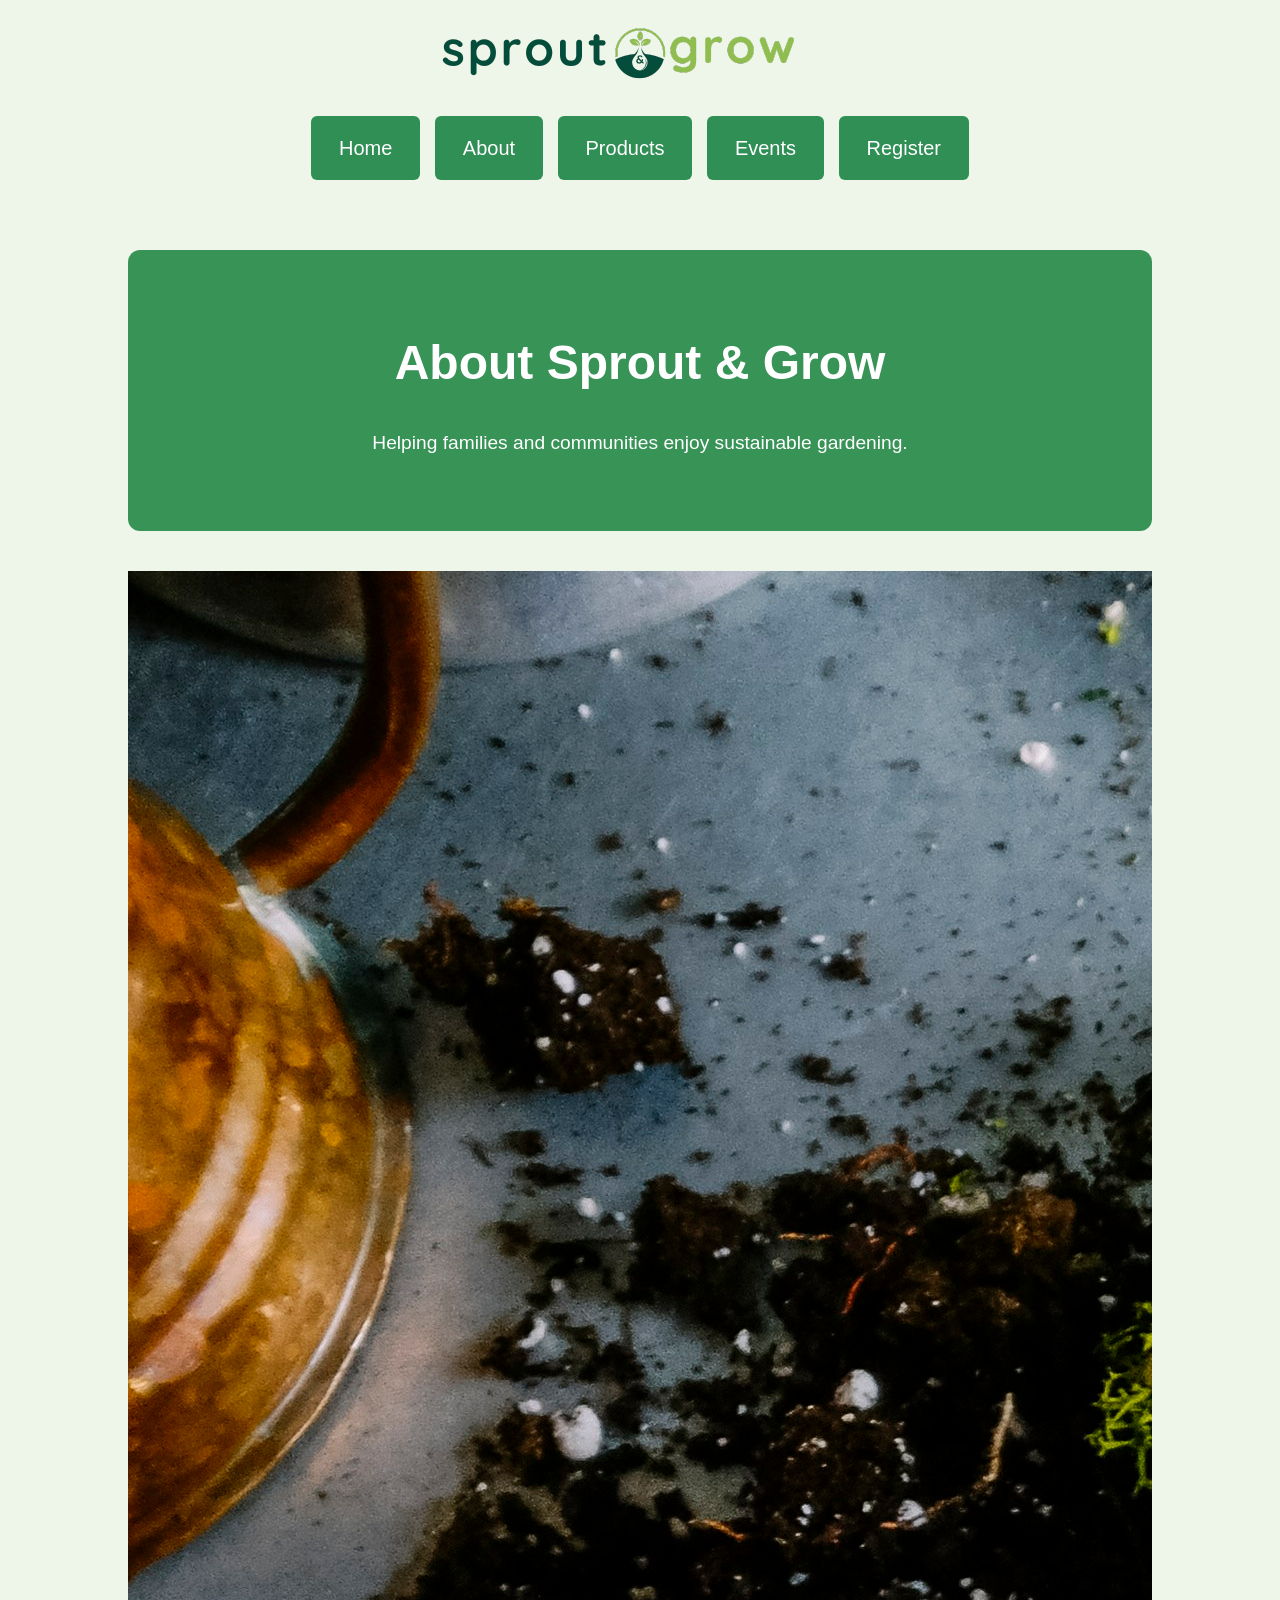
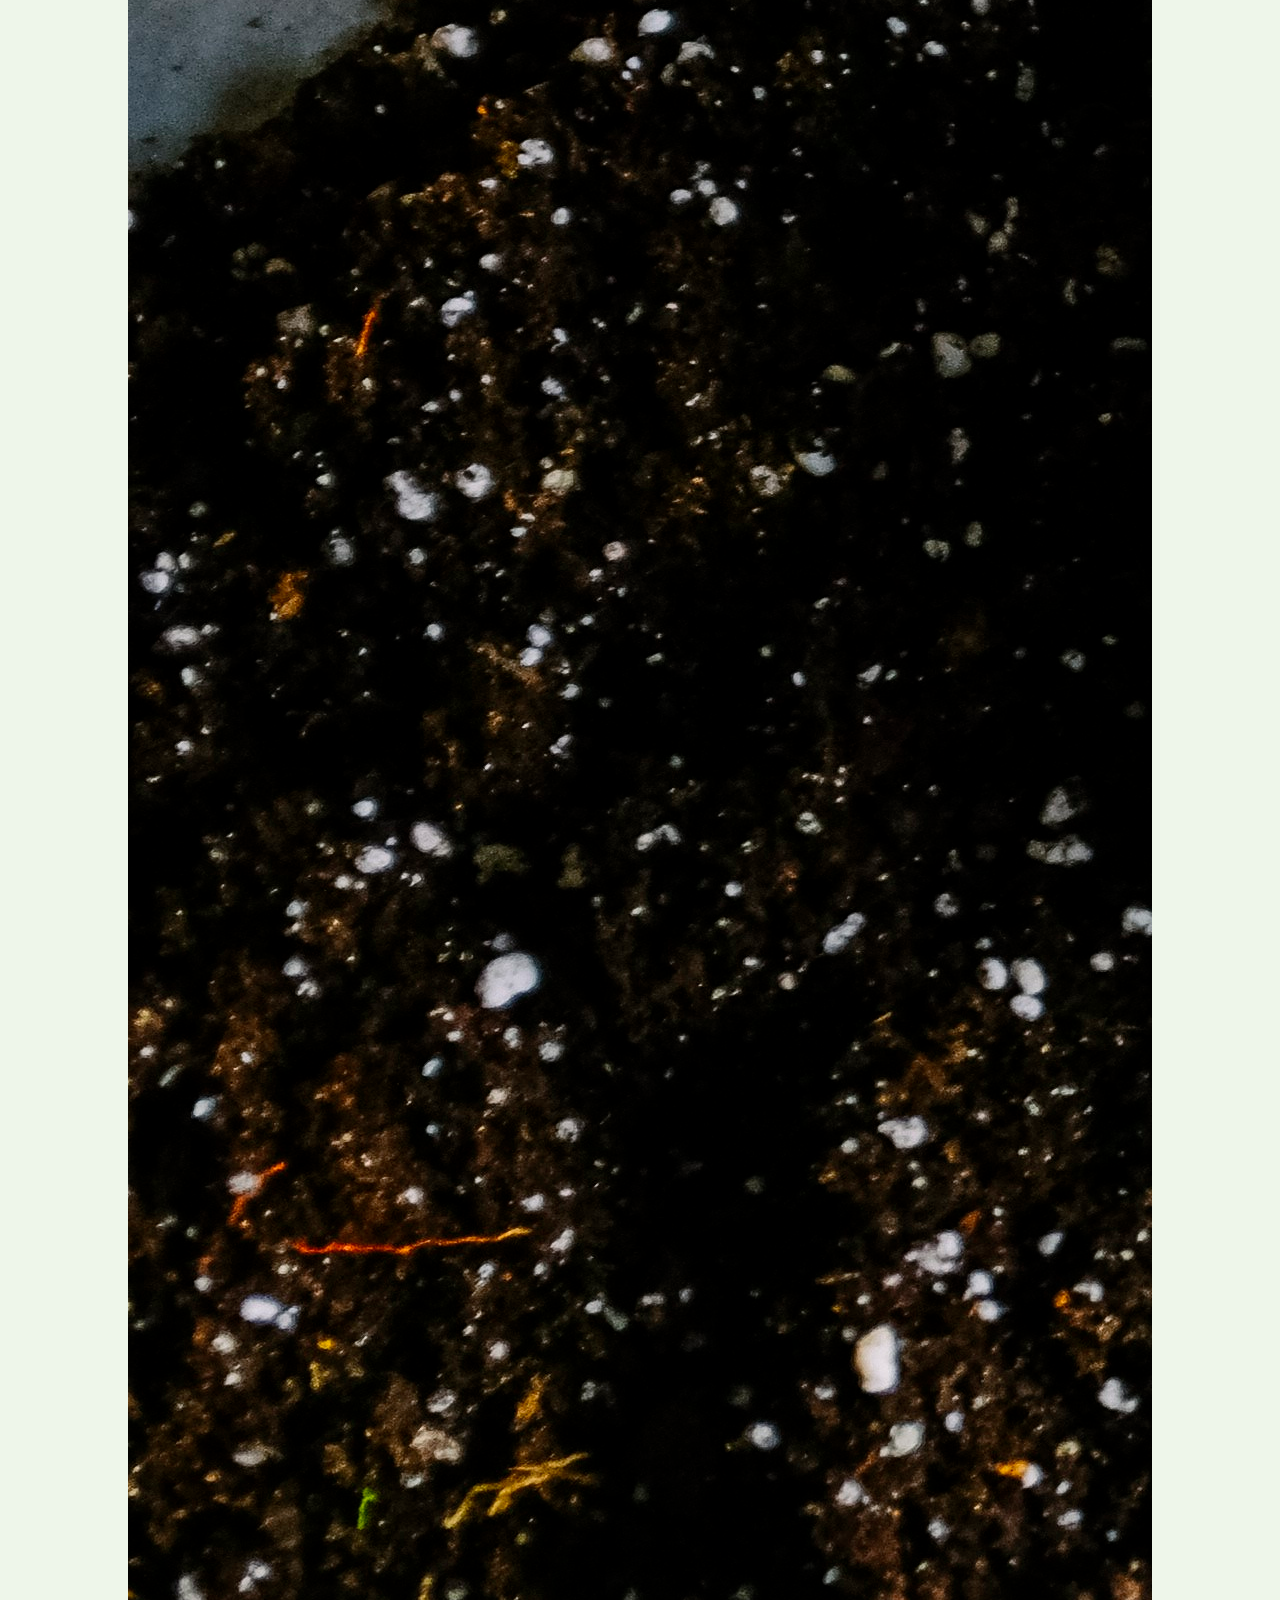
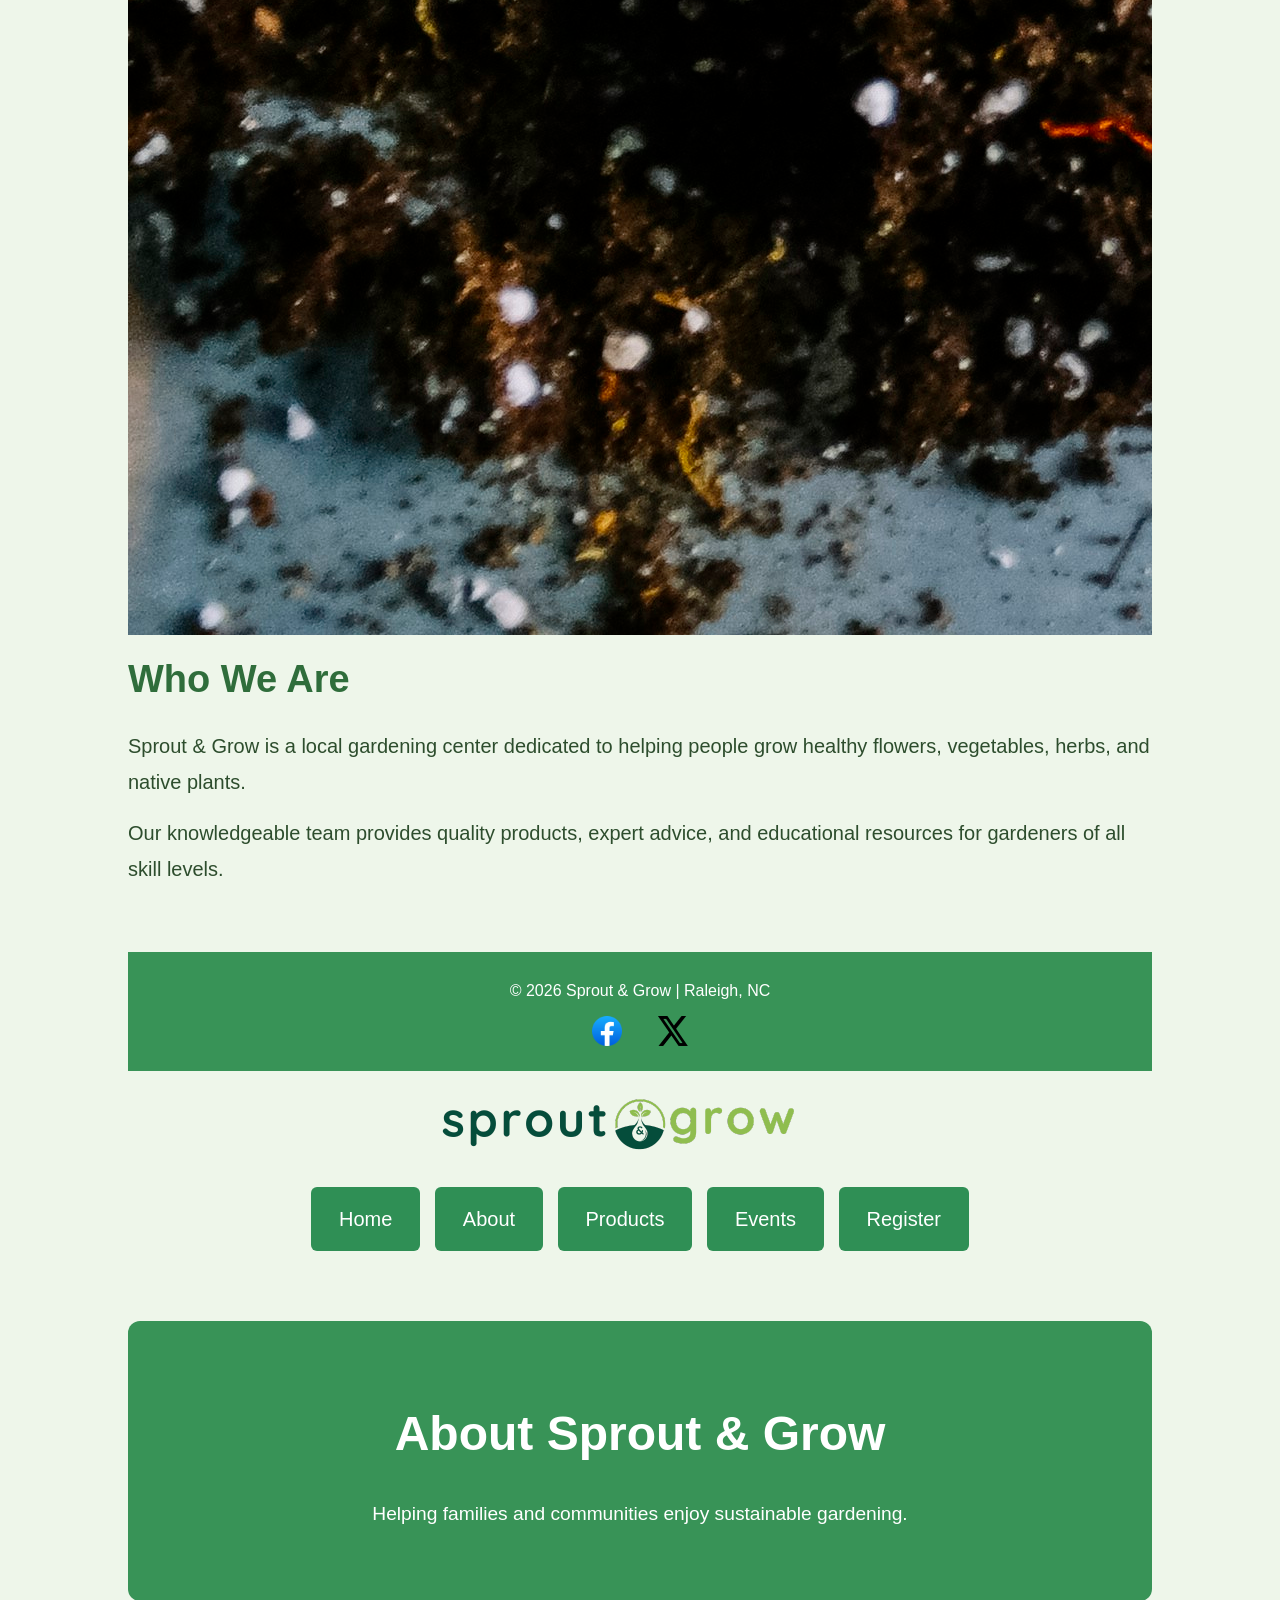
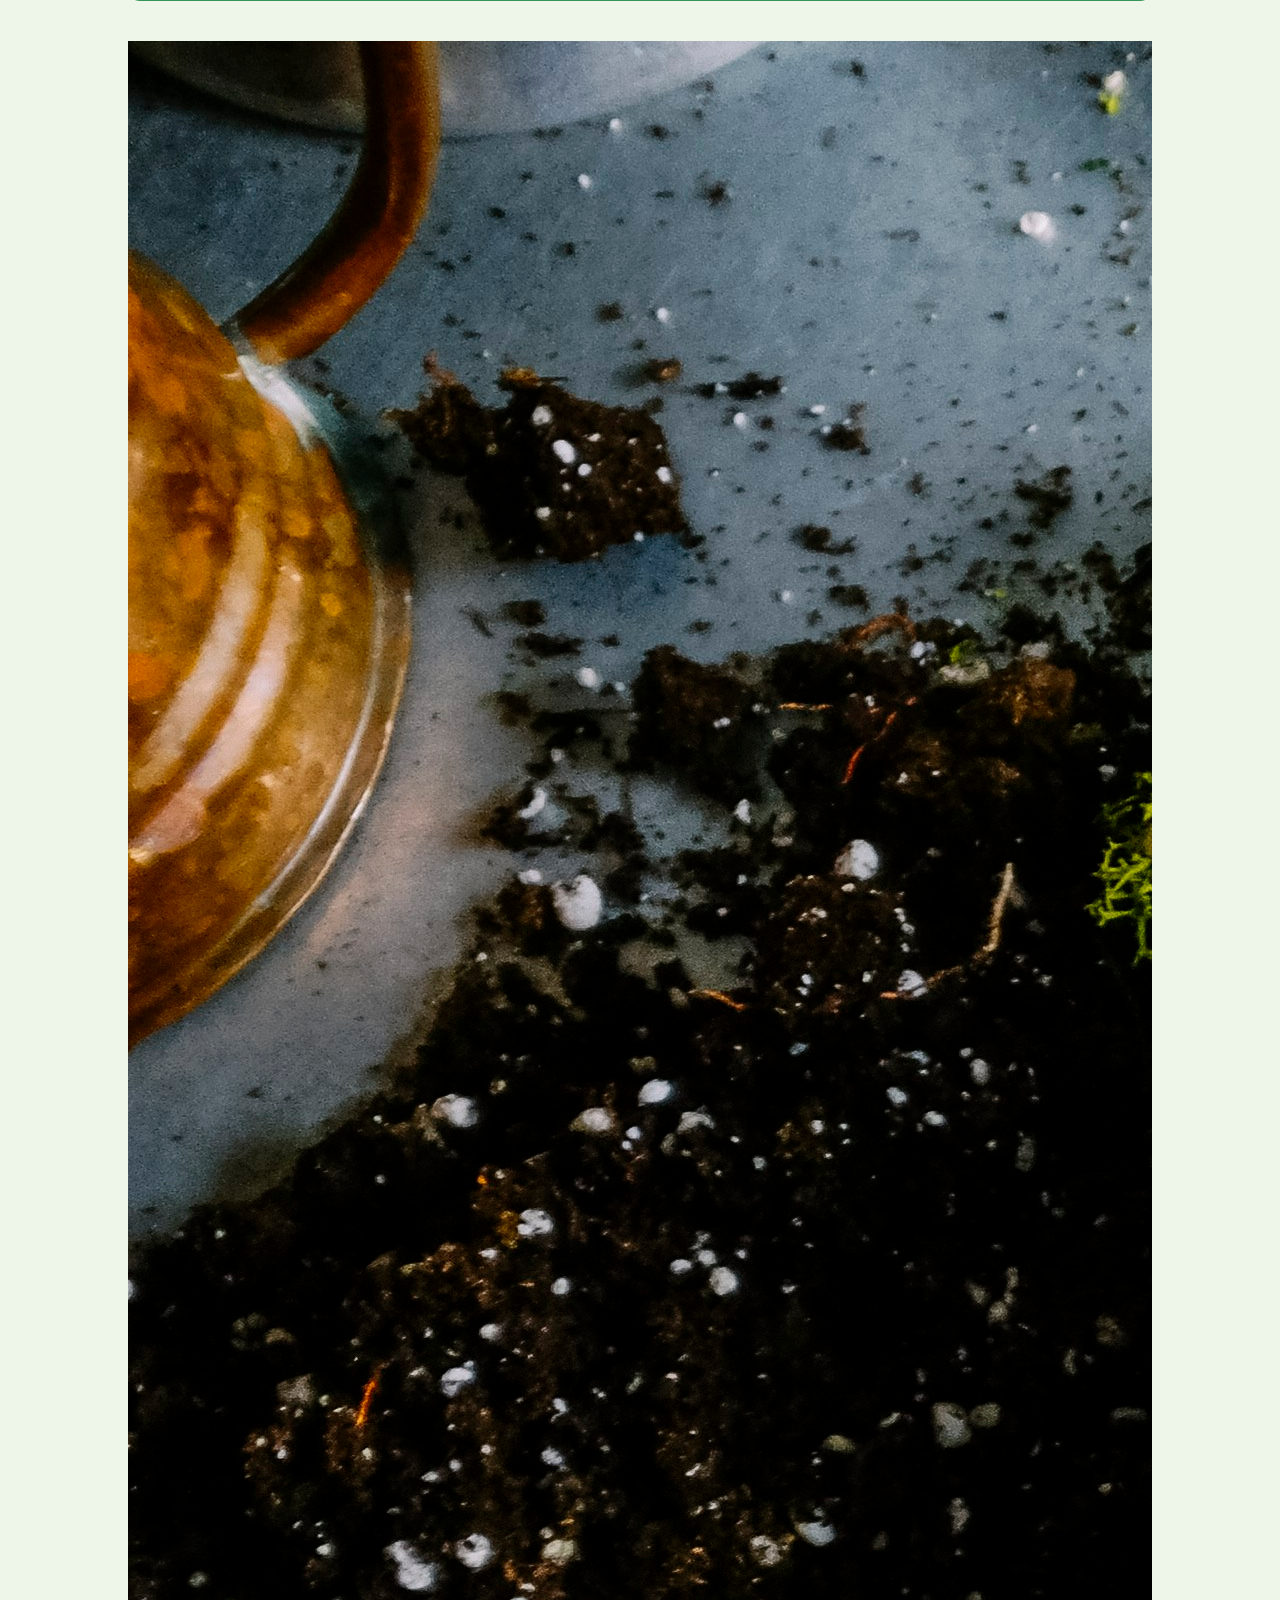
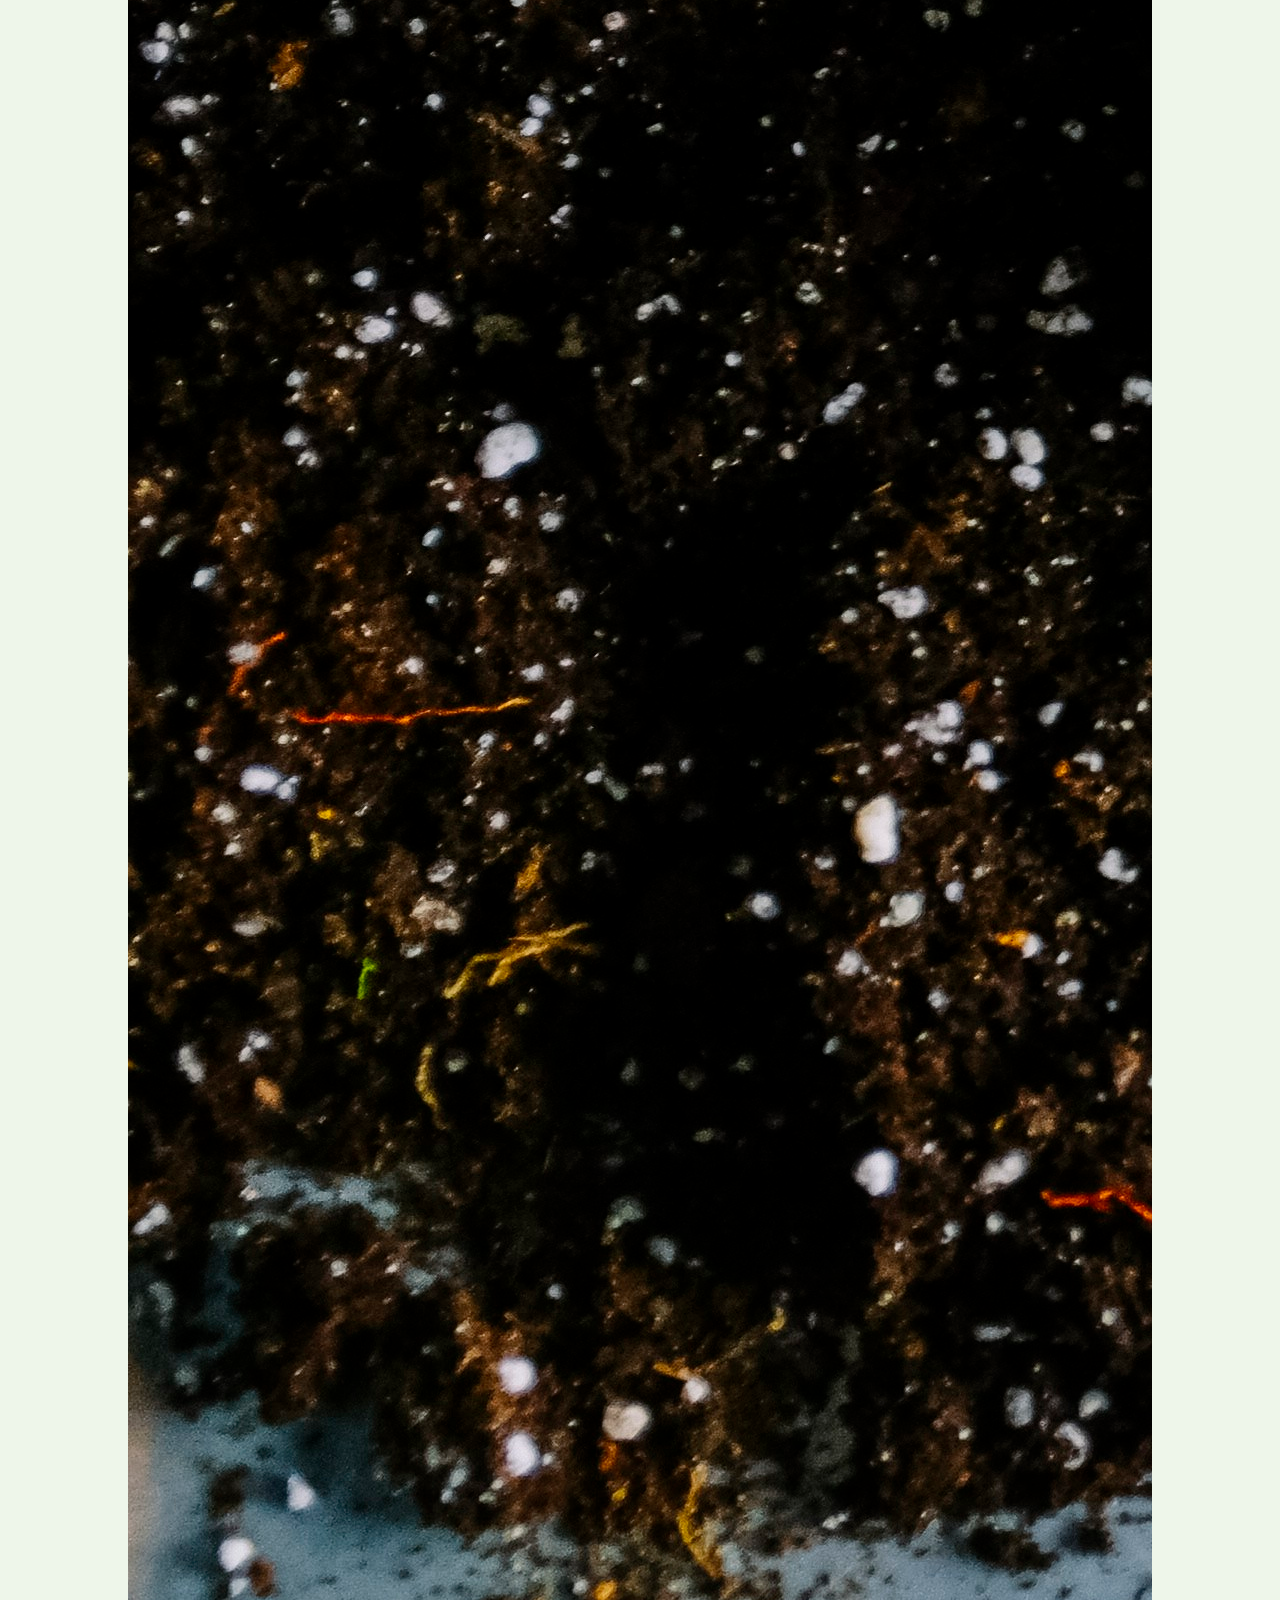
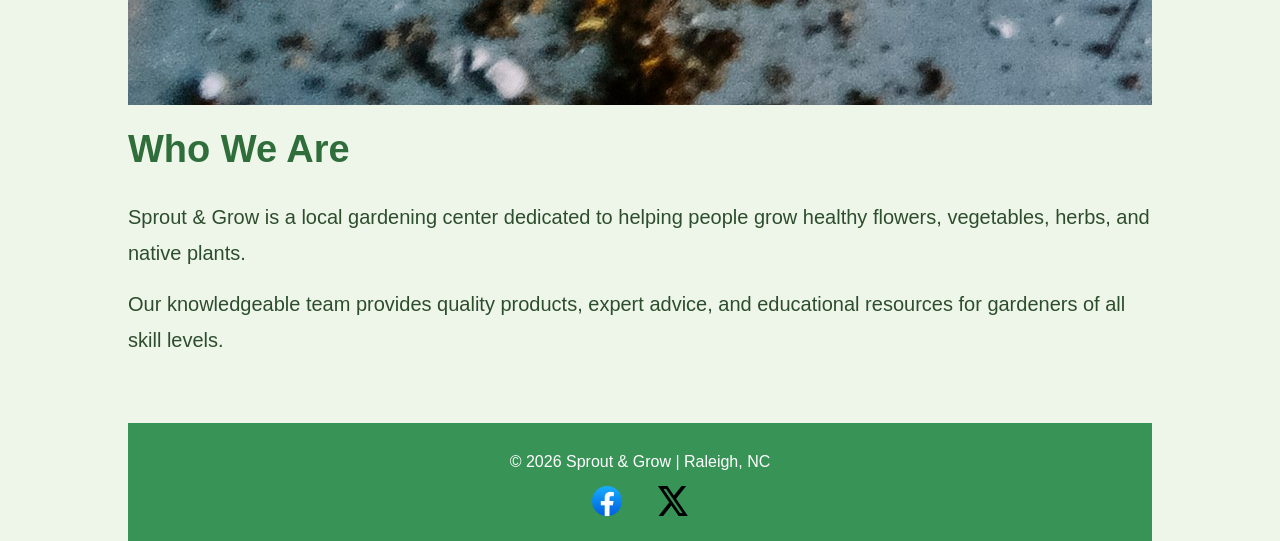
==== about.html @ 7a822cab "Restore SproutGrow pages" ====
<!DOCTYPE html>
<html lang="en">
<head>
    <!-- About Page -->
    <meta charset="UTF-8">
    <meta name="viewport" content="width=device-width, initial-scale=1.0">
    <title>Sprout & Grow | About</title>
    <link rel="stylesheet" href="style.css">
</head>
<body>

<header>
    <img src="images/logo.png" alt="Sprout & Grow Logo">

    <nav>
        <a href="index.html">Home</a>
        <a href="about.html">About</a>
        <a href="products.html">Products</a>
        <a href="events.html">Events</a>
        <a href="register.html">Register</a>
    </nav>
</header>

<main>

<section class="hero">
    <h1>About Sprout & Grow</h1>
    <p>Helping families and communities enjoy sustainable gardening.</p>
</section>

<section class="content">
    <img src="images/garden.jpg" alt="Garden with healthy plants" class="float-image">

    <h2>Who We Are</h2>

    <p>
        Sprout & Grow is a local gardening center dedicated to helping people
        grow healthy flowers, vegetables, herbs, and native plants.
    </p>

    <p>
        Our knowledgeable team provides quality products, expert advice,
        and educational resources for gardeners of all skill levels.
    </p>

</section>

</main>

<footer>
    <p>&copy; 2026 Sprout & Grow | Raleigh, NC</p>

    <a href="https://facebook.com" target="_blank">
        <img src="images/facebook.png" alt="Facebook">
    </a>

    <a href="https://x.com" target="_blank">
        <img src="images/x.png" alt="X">
    </a>

</footer>

</body>
</html>
<!DOCTYPE html>
<html lang="en">
<head>
    <!-- About Page -->
    <meta charset="UTF-8">
    <meta name="viewport" content="width=device-width, initial-scale=1.0">
    <title>Sprout & Grow | About</title>
    <link rel="stylesheet" href="style.css">
</head>
<body>

<header>
    <img src="images/logo.png" alt="Sprout & Grow Logo">

    <nav>
        <a href="index.html">Home</a>
        <a href="about.html">About</a>
        <a href="products.html">Products</a>
        <a href="events.html">Events</a>
        <a href="register.html">Register</a>
    </nav>
</header>

<main>

<section class="hero">
    <h1>About Sprout & Grow</h1>
    <p>Helping families and communities enjoy sustainable gardening.</p>
</section>

<section class="content">
    <img src="images/garden.jpg" alt="Garden with healthy plants" class="float-image">

    <h2>Who We Are</h2>

    <p>
        Sprout & Grow is a local gardening center dedicated to helping people
        grow healthy flowers, vegetables, herbs, and native plants.
    </p>

    <p>
        Our knowledgeable team provides quality products, expert advice,
        and educational resources for gardeners of all skill levels.
    </p>

</section>

</main>

<footer>
    <p>&copy; 2026 Sprout & Grow | Raleigh, NC</p>

    <a href="https://facebook.com" target="_blank">
        <img src="images/facebook.png" alt="Facebook">
    </a>

    <a href="https://x.com" target="_blank">
        <img src="images/x.png" alt="X">
    </a>

</footer>

</body>
</html>
---- style.css ----
/* Sprout & Grow - Module 13 */

* {
    margin: 0;
    padding: 0;
    box-sizing: border-box;
}

body {
    font-family: Arial, sans-serif;
    background: #eef6ea;
    color: #2d4d2d;
    margin: 0 10%;
    line-height: 1.8;
}

/* Header */

header {
    text-align: center;
    padding: 25px;
}

.logo {
    width: 320px;
    max-width: 100%;
}

/* Navigation */

nav {
    margin-top: 20px;
}

nav a {
    display: inline-block;
    text-decoration: none;
    color: white;
    background: #2f8f55;
    padding: 14px 28px;
    margin: 5px;
    border-radius: 6px;
    font-size: 20px;
}

nav a:hover {
    background: #246f42;
}

/* Hero */

.hero {
    background: #389357;
    color: white;
    text-align: center;
    padding: 70px 40px;
    margin: 40px 0;
    border-radius: 12px;
}

.hero h1 {
    font-size: 3rem;
    margin-bottom: 20px;
}

.hero p {
    font-size: 1.2rem;
}

/* Content */

.content {
    margin: 40px 0;
    overflow: auto;
}

.plant-image {
    float: left;
    max-width: 350px;
    width: 35%;
    height: auto;
    margin-right: 25px;
    margin-bottom: 15px;
    border-radius: 10px;
}

.content h2 {
    font-size: 38px;
    color: #2f6d3b;
    margin-bottom: 15px;
}

.content p {
    font-size: 20px;
    margin-bottom: 15px;
}

/* Links */

.content a {
    color: #0a5da8;
}

/* Footer */

footer {
    background: #389357;
    color: white;
    text-align: center;
    padding: 25px;
    margin-top: 50px;
}

footer a {
    color: white;
    text-decoration: none;
    margin: 0 8px;
}

footer a:hover {
    text-decoration: underline;
}

footer img {
    width: 30px;
    height: 30px;
    margin: 10px 8px 0;
    vertical-align: middle;
}

/* ---------- Form Styles ---------- */

form {
    max-width: 700px;
    margin: 30px auto;
}

label {
    display: block;
    margin-top: 15px;
    font-weight: bold;
}

input[type="text"],
input[type="email"],
textarea,
select {
    width: 100%;
    padding: 10px;
    margin-top: 5px;
    margin-bottom: 15px;
    border: 1px solid #999;
    border-radius: 5px;
    box-sizing: border-box;
}

input[type="checkbox"],
input[type="radio"] {
    margin-right: 8px;
}

input[type="submit"] {
    background: #2e8b57;
    color: white;
    border: none;
    padding: 12px 25px;
    border-radius: 5px;
    cursor: pointer;
    font-size: 16px;
}

input[type="submit"]:hover {
    background: #246b45;
}
---- style.css ----
/* Sprout & Grow - Module 13 */

* {
    margin: 0;
    padding: 0;
    box-sizing: border-box;
}

body {
    font-family: Arial, sans-serif;
    background: #eef6ea;
    color: #2d4d2d;
    margin: 0 10%;
    line-height: 1.8;
}

/* Header */

header {
    text-align: center;
    padding: 25px;
}

.logo {
    width: 320px;
    max-width: 100%;
}

/* Navigation */

nav {
    margin-top: 20px;
}

nav a {
    display: inline-block;
    text-decoration: none;
    color: white;
    background: #2f8f55;
    padding: 14px 28px;
    margin: 5px;
    border-radius: 6px;
    font-size: 20px;
}

nav a:hover {
    background: #246f42;
}

/* Hero */

.hero {
    background: #389357;
    color: white;
    text-align: center;
    padding: 70px 40px;
    margin: 40px 0;
    border-radius: 12px;
}

.hero h1 {
    font-size: 3rem;
    margin-bottom: 20px;
}

.hero p {
    font-size: 1.2rem;
}

/* Content */

.content {
    margin: 40px 0;
    overflow: auto;
}

.plant-image {
    float: left;
    max-width: 350px;
    width: 35%;
    height: auto;
    margin-right: 25px;
    margin-bottom: 15px;
    border-radius: 10px;
}

.content h2 {
    font-size: 38px;
    color: #2f6d3b;
    margin-bottom: 15px;
}

.content p {
    font-size: 20px;
    margin-bottom: 15px;
}

/* Links */

.content a {
    color: #0a5da8;
}

/* Footer */

footer {
    background: #389357;
    color: white;
    text-align: center;
    padding: 25px;
    margin-top: 50px;
}

footer a {
    color: white;
    text-decoration: none;
    margin: 0 8px;
}

footer a:hover {
    text-decoration: underline;
}

footer img {
    width: 30px;
    height: 30px;
    margin: 10px 8px 0;
    vertical-align: middle;
}

/* ---------- Form Styles ---------- */

form {
    max-width: 700px;
    margin: 30px auto;
}

label {
    display: block;
    margin-top: 15px;
    font-weight: bold;
}

input[type="text"],
input[type="email"],
textarea,
select {
    width: 100%;
    padding: 10px;
    margin-top: 5px;
    margin-bottom: 15px;
    border: 1px solid #999;
    border-radius: 5px;
    box-sizing: border-box;
}

input[type="checkbox"],
input[type="radio"] {
    margin-right: 8px;
}

input[type="submit"] {
    background: #2e8b57;
    color: white;
    border: none;
    padding: 12px 25px;
    border-radius: 5px;
    cursor: pointer;
    font-size: 16px;
}

input[type="submit"]:hover {
    background: #246b45;
}
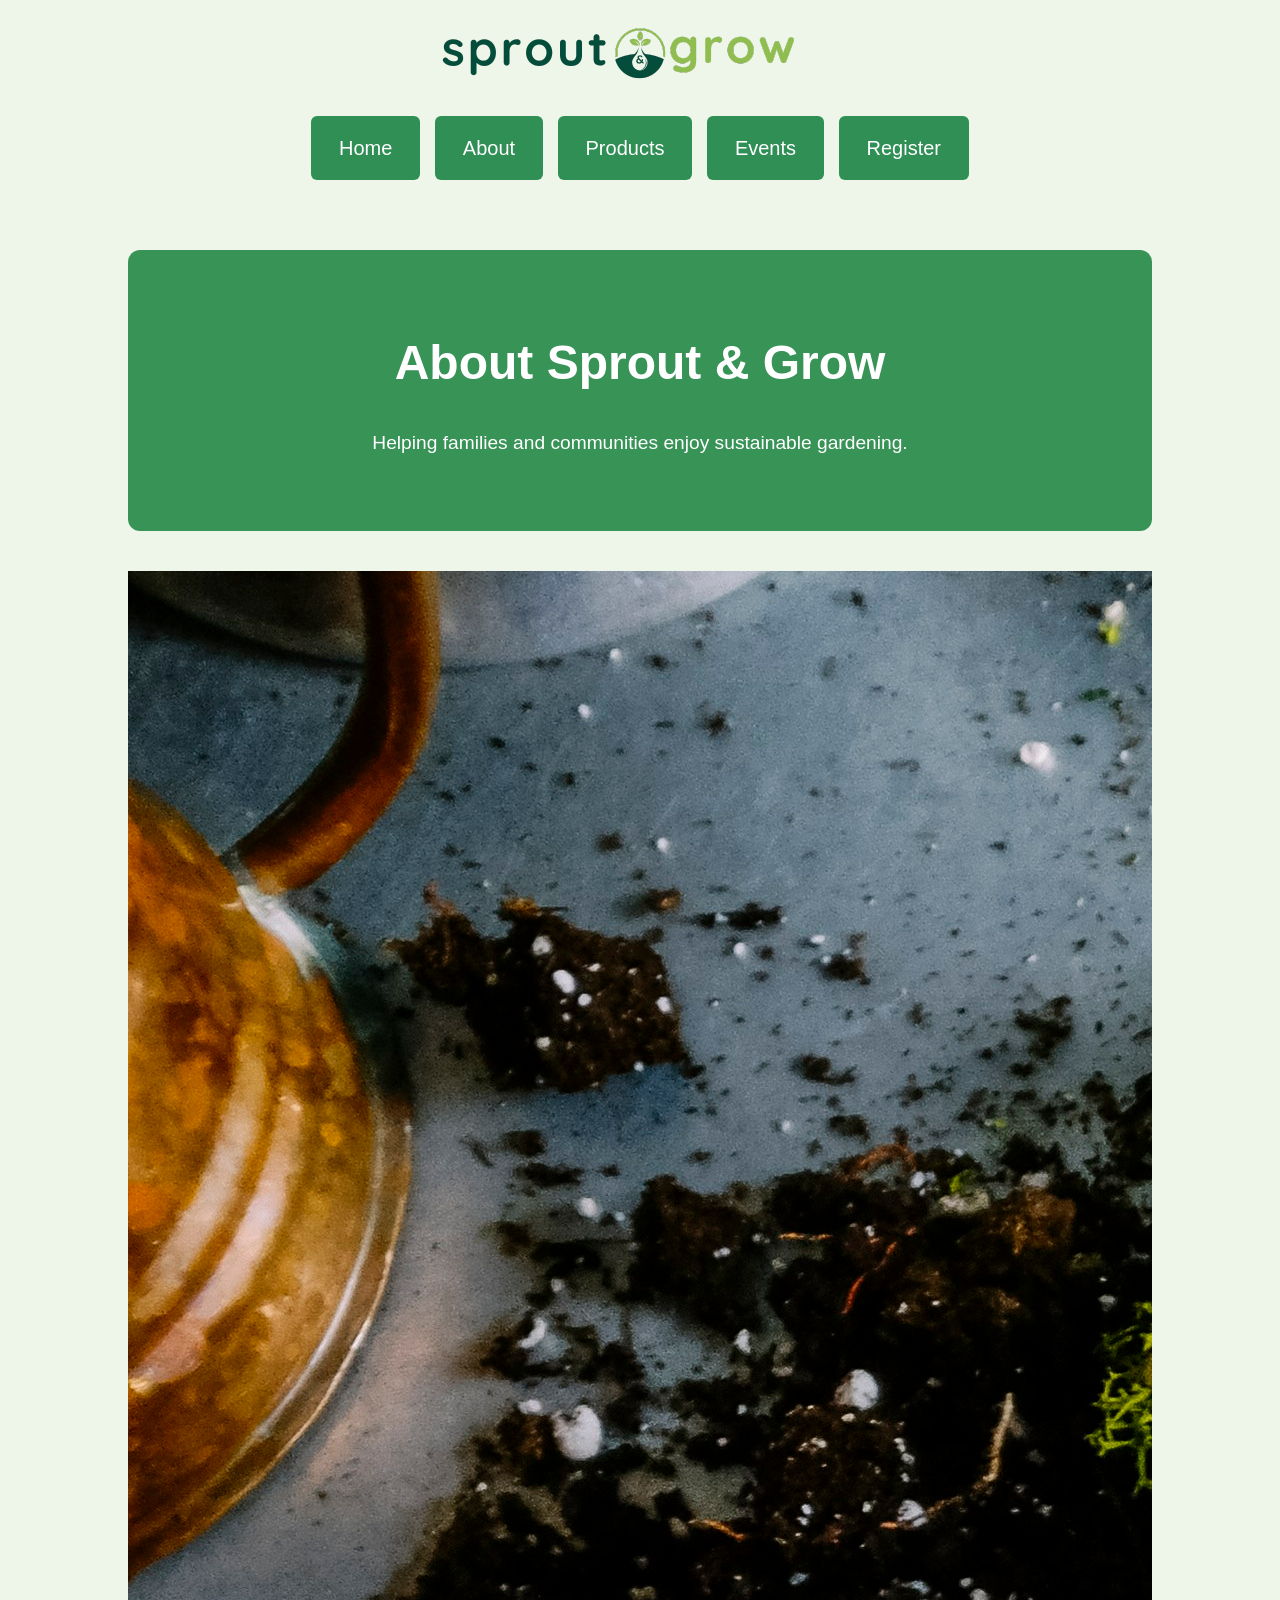
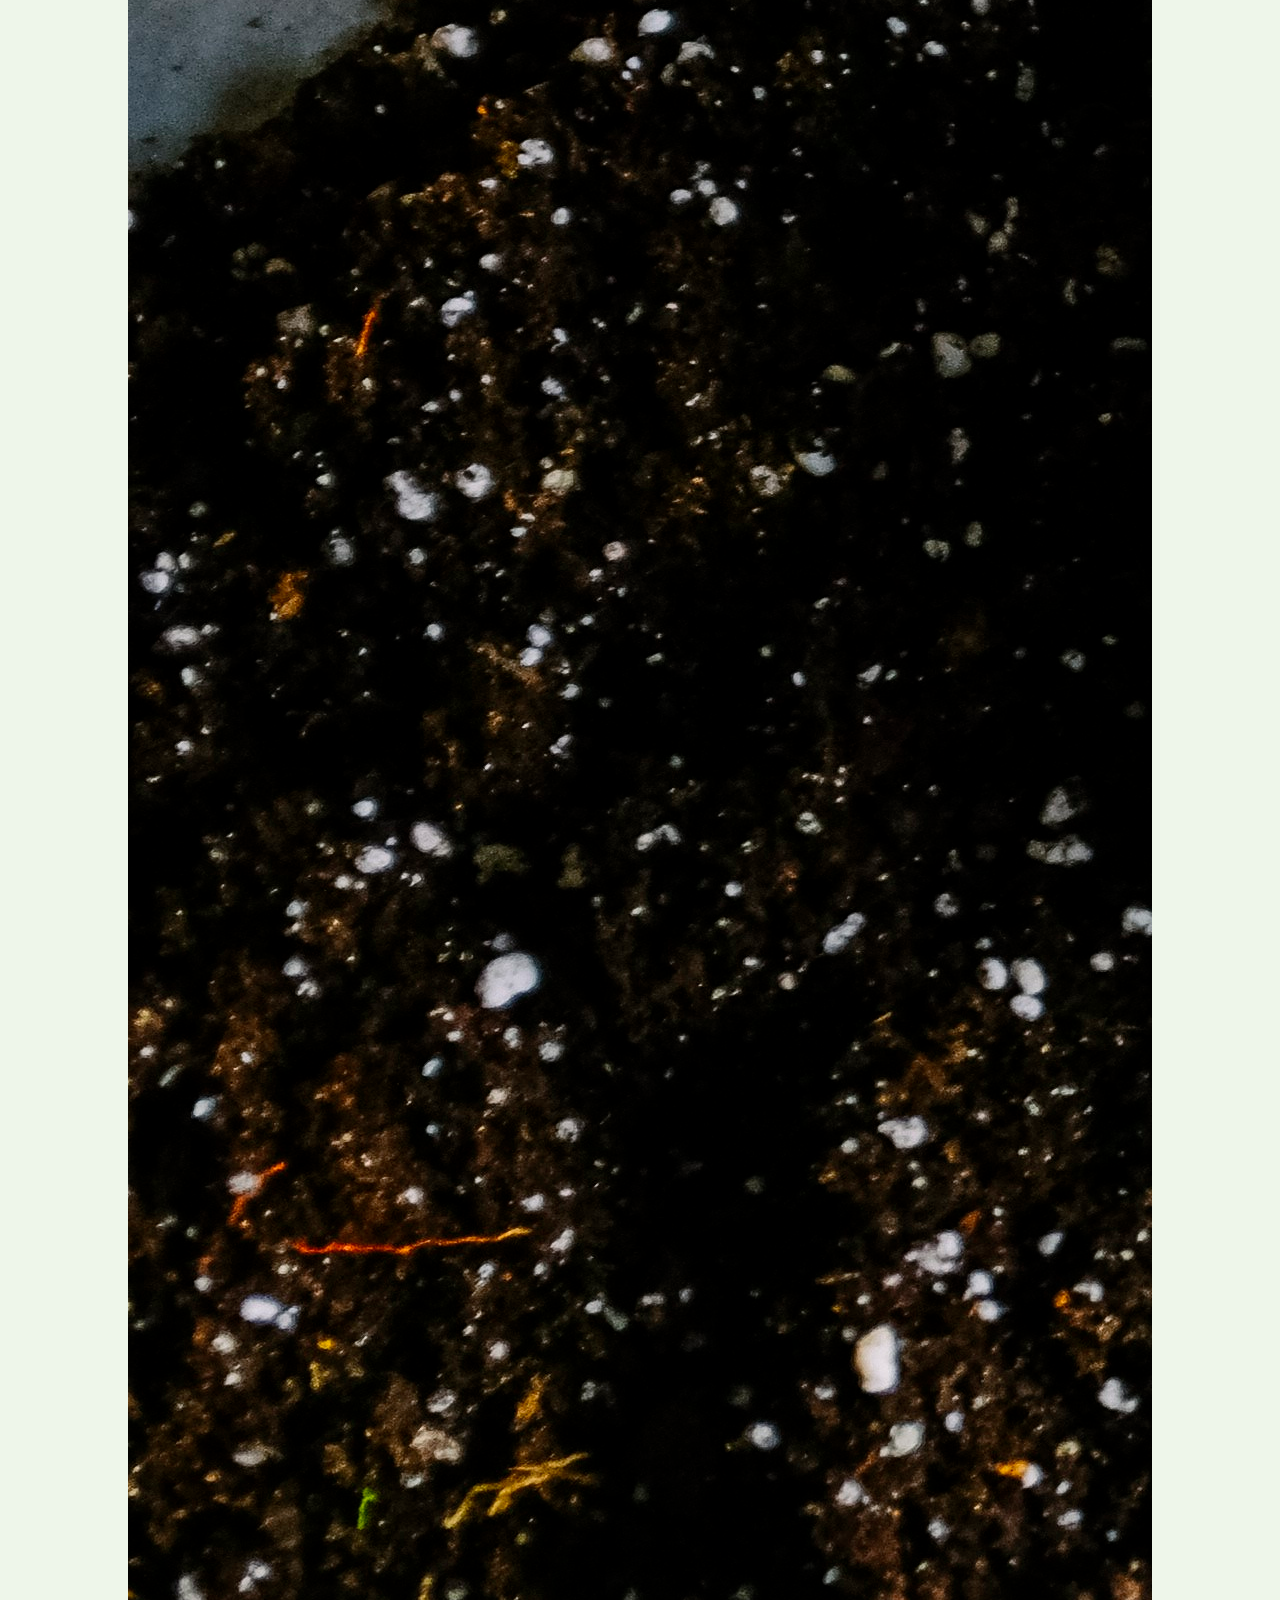
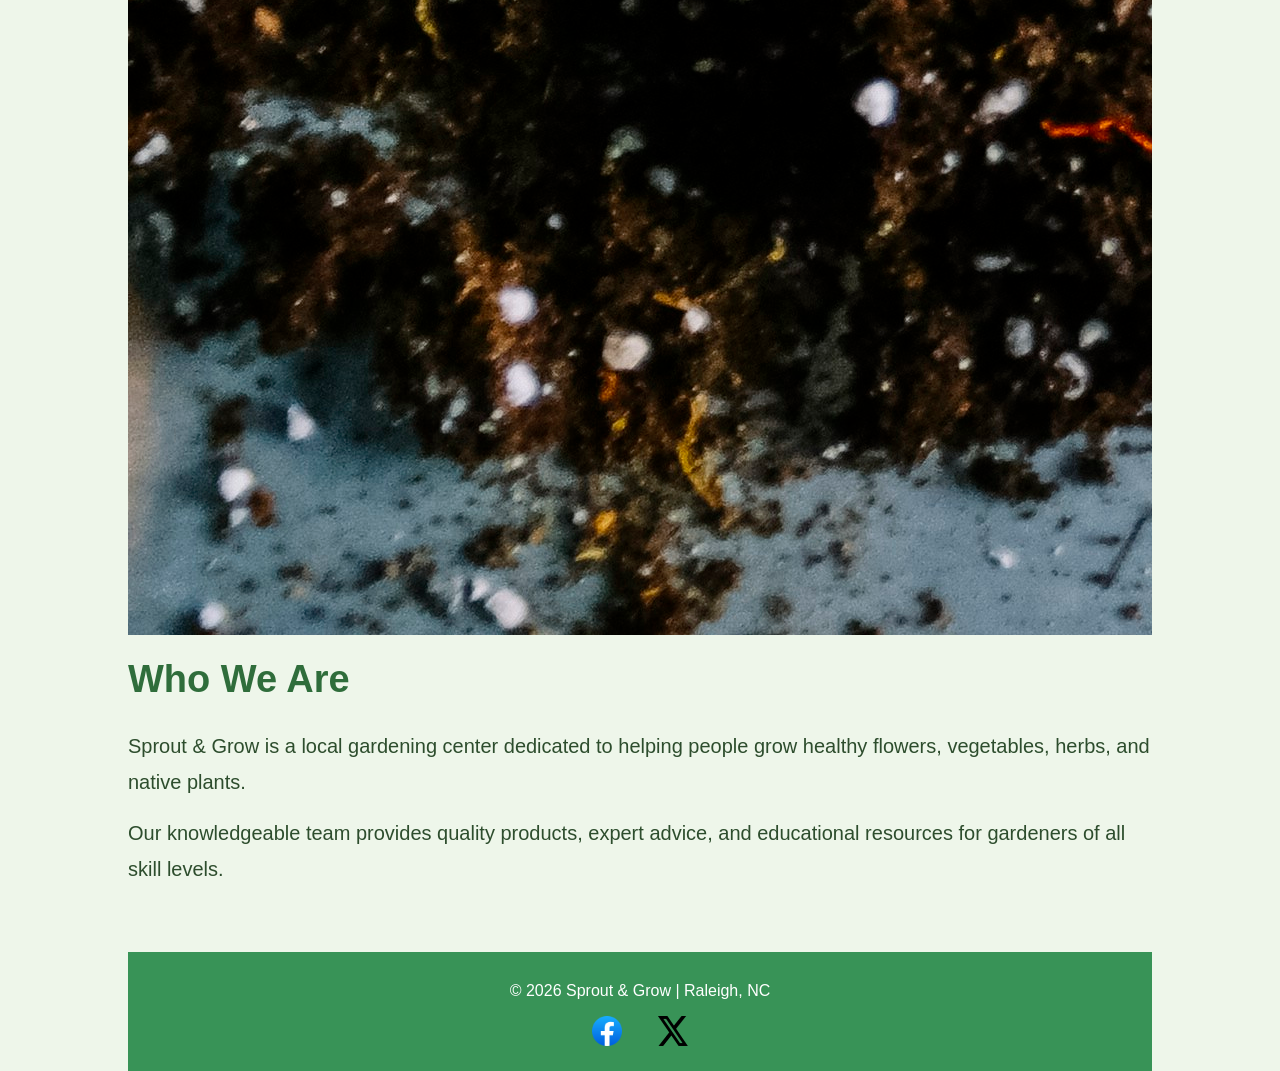
==== commit 8e111f7a: "Remove duplicate SproutGrow page content" ====
--- a/about.html
+++ b/about.html
@@ -1,67 +1,3 @@
-<!DOCTYPE html>
-<html lang="en">
-<head>
-    <!-- About Page -->
-    <meta charset="UTF-8">
-    <meta name="viewport" content="width=device-width, initial-scale=1.0">
-    <title>Sprout & Grow | About</title>
-    <link rel="stylesheet" href="style.css">
-</head>
-<body>
-
-<header>
-    <img src="images/logo.png" alt="Sprout & Grow Logo">
-
-    <nav>
-        <a href="index.html">Home</a>
-        <a href="about.html">About</a>
-        <a href="products.html">Products</a>
-        <a href="events.html">Events</a>
-        <a href="register.html">Register</a>
-    </nav>
-</header>
-
-<main>
-
-<section class="hero">
-    <h1>About Sprout & Grow</h1>
-    <p>Helping families and communities enjoy sustainable gardening.</p>
-</section>
-
-<section class="content">
-    <img src="images/garden.jpg" alt="Garden with healthy plants" class="float-image">
-
-    <h2>Who We Are</h2>
-
-    <p>
-        Sprout & Grow is a local gardening center dedicated to helping people
-        grow healthy flowers, vegetables, herbs, and native plants.
-    </p>
-
-    <p>
-        Our knowledgeable team provides quality products, expert advice,
-        and educational resources for gardeners of all skill levels.
-    </p>
-
-</section>
-
-</main>
-
-<footer>
-    <p>&copy; 2026 Sprout & Grow | Raleigh, NC</p>
-
-    <a href="https://facebook.com" target="_blank">
-        <img src="images/facebook.png" alt="Facebook">
-    </a>
-
-    <a href="https://x.com" target="_blank">
-        <img src="images/x.png" alt="X">
-    </a>
-
-</footer>
-
-</body>
-</html>
 <!DOCTYPE html>
 <html lang="en">
 <head>
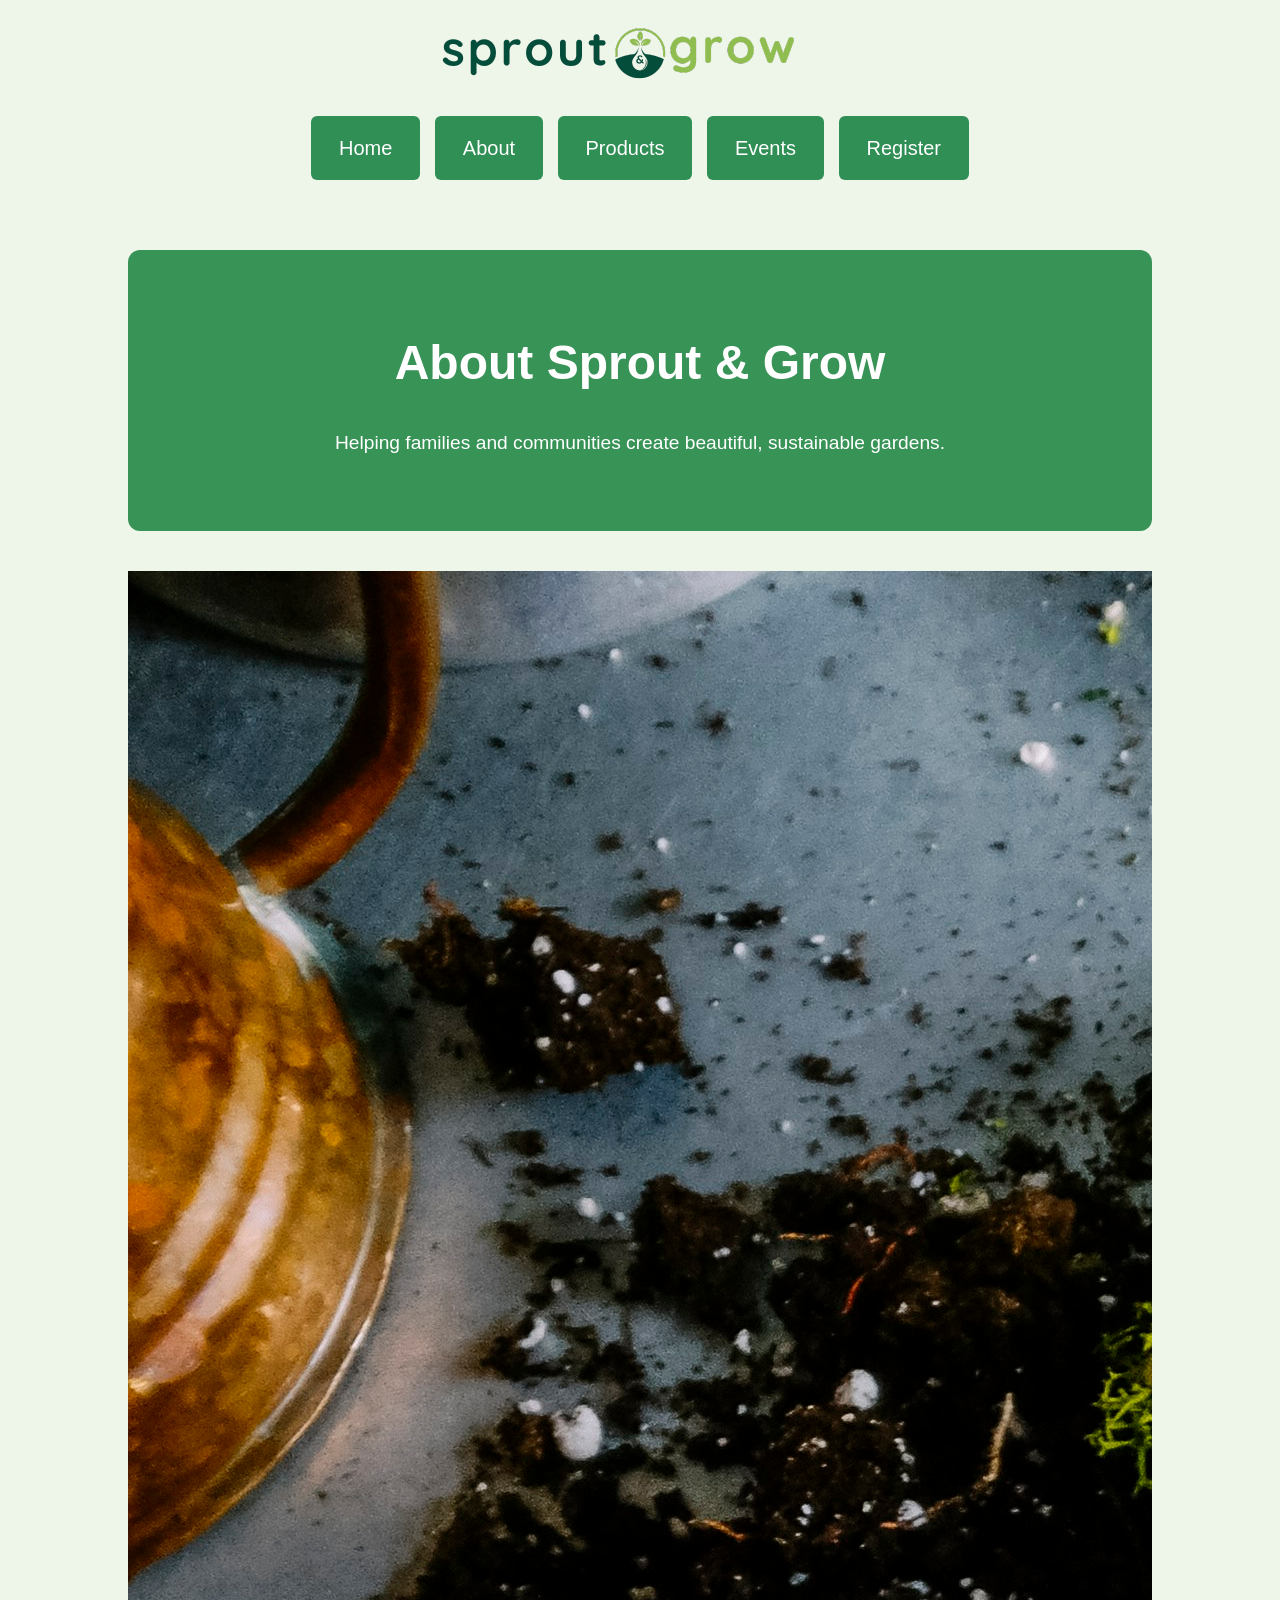
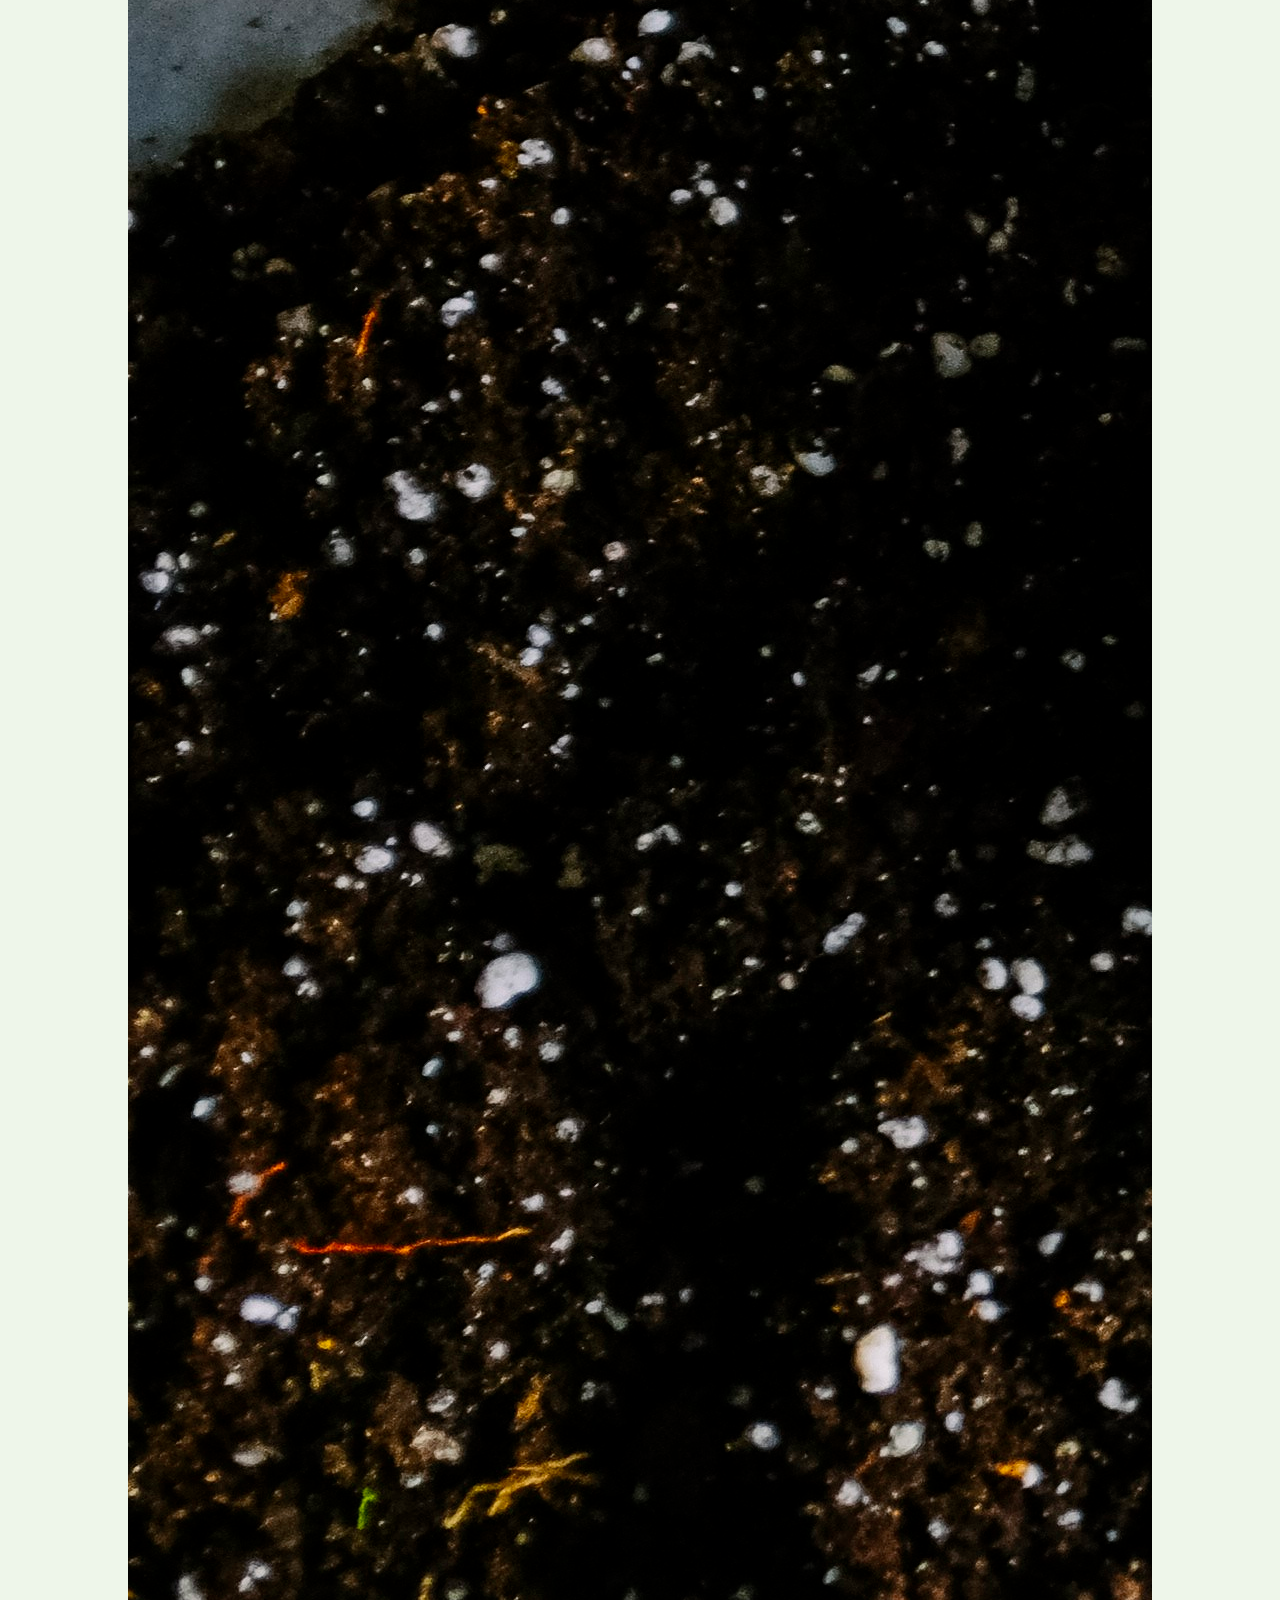
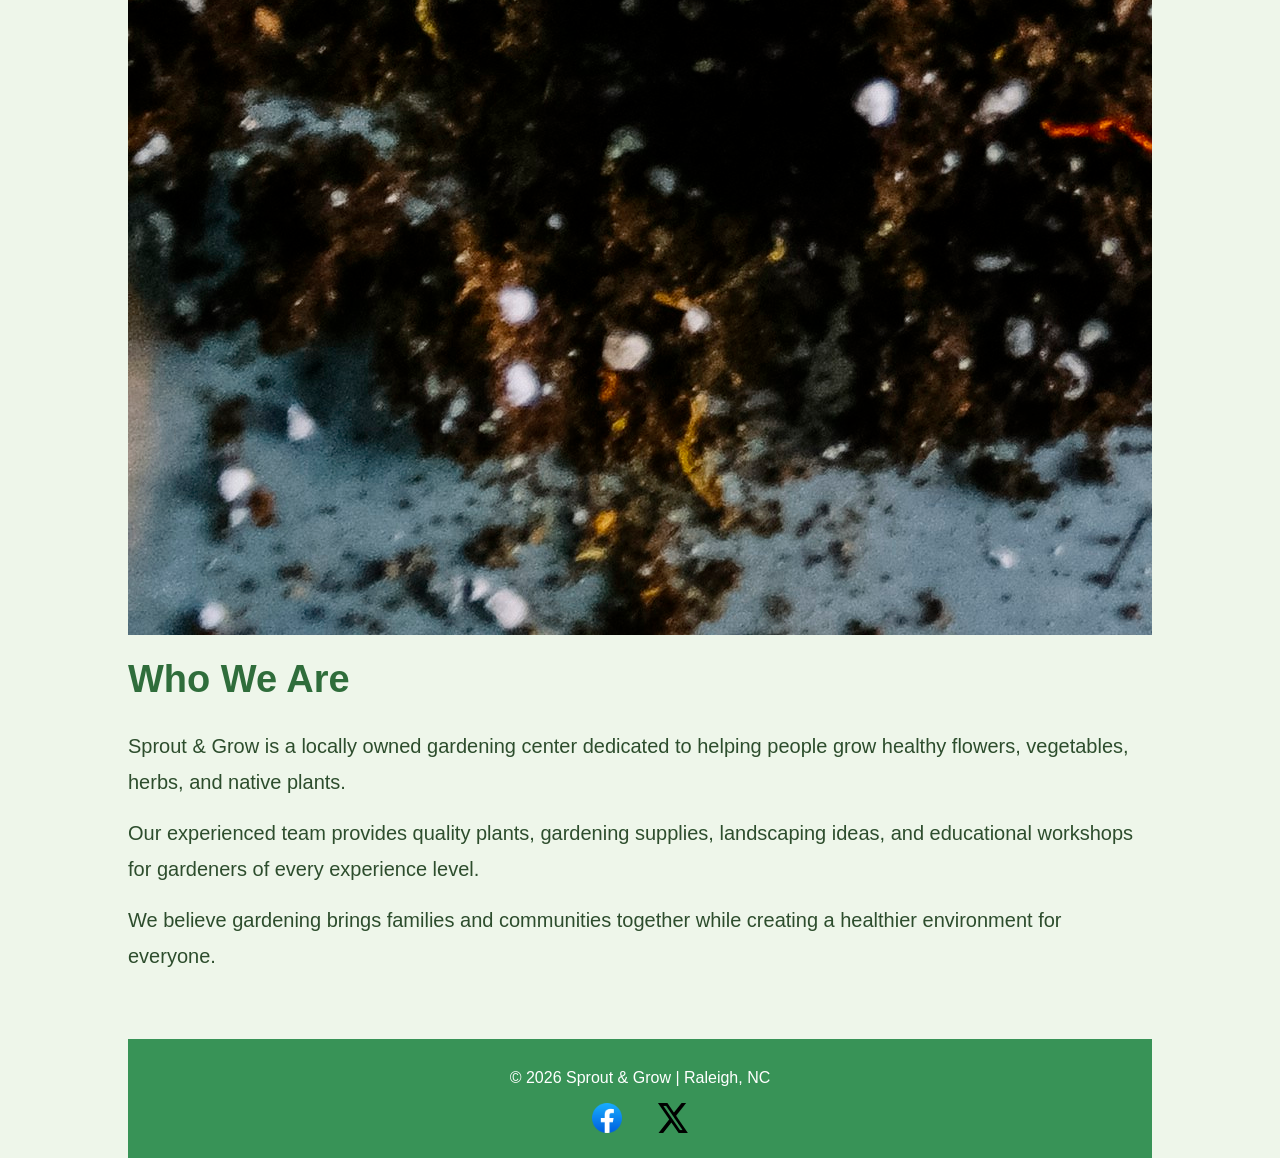
==== commit 921dd21f: "Update SproutGrow page content" ====
--- a/about.html
+++ b/about.html
@@ -7,6 +7,7 @@
     <title>Sprout & Grow | About</title>
     <link rel="stylesheet" href="style.css">
 </head>
+
 <body>
 
 <header>
@@ -25,22 +26,29 @@
 
 <section class="hero">
     <h1>About Sprout & Grow</h1>
-    <p>Helping families and communities enjoy sustainable gardening.</p>
+    <p>Helping families and communities create beautiful, sustainable gardens.</p>
 </section>
 
 <section class="content">
-    <img src="images/garden.jpg" alt="Garden with healthy plants" class="float-image">
+
+    <img src="images/garden.jpg" alt="Beautiful community garden" class="float-image">
 
     <h2>Who We Are</h2>
 
     <p>
-        Sprout & Grow is a local gardening center dedicated to helping people
-        grow healthy flowers, vegetables, herbs, and native plants.
+        Sprout & Grow is a locally owned gardening center dedicated to helping
+        people grow healthy flowers, vegetables, herbs, and native plants.
     </p>
 
     <p>
-        Our knowledgeable team provides quality products, expert advice,
-        and educational resources for gardeners of all skill levels.
+        Our experienced team provides quality plants, gardening supplies,
+        landscaping ideas, and educational workshops for gardeners of every
+        experience level.
+    </p>
+
+    <p>
+        We believe gardening brings families and communities together while
+        creating a healthier environment for everyone.
     </p>
 
 </section>
@@ -48,6 +56,7 @@
 </main>
 
 <footer>
+
     <p>&copy; 2026 Sprout & Grow | Raleigh, NC</p>
 
     <a href="https://facebook.com" target="_blank">
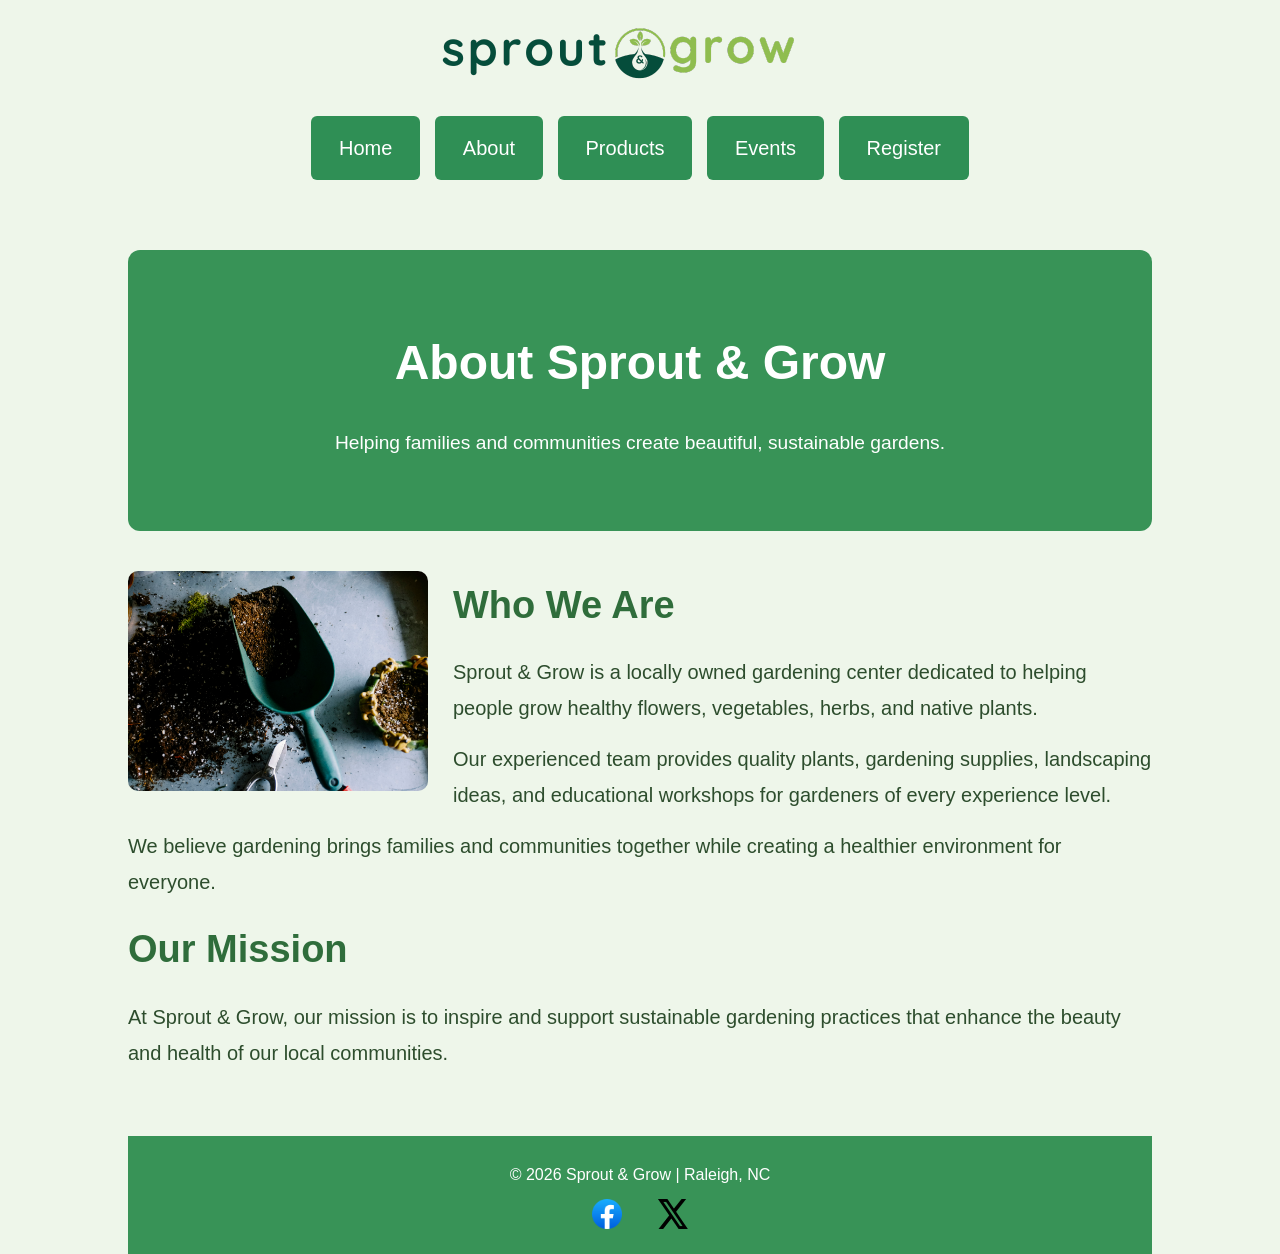
==== commit 65ec7ceb: "Polish site links and registration form" ====
--- a/about.html
+++ b/about.html
@@ -50,6 +50,11 @@
         We believe gardening brings families and communities together while
         creating a healthier environment for everyone.
     </p>
+    <h2>Our Mission</h2>
+
+    <p>
+        At Sprout & Grow, our mission is to inspire and support sustainable gardening practices that enhance the beauty and health of our local communities.
+    </p>
 
 </section>
 
@@ -59,11 +64,11 @@
 
     <p>&copy; 2026 Sprout & Grow | Raleigh, NC</p>
 
-    <a href="https://facebook.com" target="_blank">
+    <a href="https://facebook.com" target="_blank" rel="noopener noreferrer">
         <img src="images/facebook.png" alt="Facebook">
     </a>
 
-    <a href="https://x.com" target="_blank">
+    <a href="https://x.com" target="_blank" rel="noopener noreferrer">
         <img src="images/x.png" alt="X">
     </a>
 
--- a/style.css
+++ b/style.css
@@ -71,23 +71,27 @@
 
 .content {
     margin: 40px 0;
-    overflow: auto;
-}
-
+}
+
+.float-image,
 .plant-image {
     float: left;
-    max-width: 350px;
-    width: 35%;
-    height: auto;
-    margin-right: 25px;
-    margin-bottom: 15px;
+    width: 300px;
+    height: 220px;
+    object-fit: cover;
+    margin: 0 25px 20px 0;
     border-radius: 10px;
+}
+
+.content {
+    overflow: auto;
 }
 
 .content h2 {
     font-size: 38px;
     color: #2f6d3b;
     margin-bottom: 15px;
+    margin-top: 0;
 }
 
 .content p {
@@ -130,15 +134,83 @@
 
 /* ---------- Form Styles ---------- */
 
+.registration-page {
+    max-width: 920px;
+    margin-left: auto;
+    margin-right: auto;
+}
+
+.registration-intro {
+    text-align: center;
+    background: linear-gradient(135deg, #2f8f55 0%, #4aa86a 100%);
+    color: white;
+    border-radius: 20px;
+    padding: 36px 32px;
+    box-shadow: 0 18px 40px rgba(36, 111, 66, 0.18);
+}
+
+.registration-intro .eyebrow {
+    text-transform: uppercase;
+    letter-spacing: 0.14em;
+    font-size: 0.8rem;
+    font-weight: 700;
+    margin-bottom: 10px;
+}
+
+.registration-intro h2 {
+    font-size: 2.1rem;
+    line-height: 1.2;
+    margin-bottom: 14px;
+}
+
+.registration-intro p:last-child {
+    max-width: 680px;
+    margin: 0 auto;
+    font-size: 1.02rem;
+    opacity: 0.96;
+}
+
 form {
-    max-width: 700px;
-    margin: 30px auto;
+    max-width: 760px;
+    margin: 28px auto 0;
+}
+
+.registration-form {
+    background: linear-gradient(180deg, #ffffff 0%, #f8fbf5 100%);
+    border: 1px solid rgba(47, 143, 85, 0.14);
+    border-radius: 24px;
+    padding: 32px;
+    box-shadow: 0 18px 40px rgba(22, 53, 28, 0.08);
 }
 
 label {
     display: block;
     margin-top: 15px;
     font-weight: bold;
+}
+
+.registration-form label {
+    color: #244b2c;
+    font-size: 1rem;
+}
+
+.registration-form .field:first-child label,
+.registration-form .form-group:first-of-type {
+    margin-top: 0;
+}
+
+.form-grid {
+    display: grid;
+    grid-template-columns: repeat(2, minmax(0, 1fr));
+    gap: 18px 18px;
+}
+
+.field-full {
+    grid-column: 1 / -1;
+}
+
+.field {
+    margin-bottom: 2px;
 }
 
 input[type="text"],
@@ -146,29 +218,157 @@
 textarea,
 select {
     width: 100%;
-    padding: 10px;
-    margin-top: 5px;
-    margin-bottom: 15px;
-    border: 1px solid #999;
-    border-radius: 5px;
+    padding: 14px 15px;
+    margin-top: 8px;
+    margin-bottom: 0;
+    border: 1px solid #c8d8ca;
+    border-radius: 14px;
     box-sizing: border-box;
-}
-
-input[type="checkbox"],
-input[type="radio"] {
-    margin-right: 8px;
+    background: #fff;
+    color: #244b2c;
+    font: inherit;
+    transition: border-color 0.2s ease, box-shadow 0.2s ease, transform 0.2s ease;
+}
+
+input[type="text"]::placeholder,
+input[type="email"]::placeholder,
+textarea::placeholder {
+    color: #7a9280;
+}
+
+input[type="text"]:focus,
+input[type="email"]:focus,
+textarea:focus,
+select:focus {
+    outline: none;
+    border-color: #2f8f55;
+    box-shadow: 0 0 0 4px rgba(47, 143, 85, 0.12);
+}
+
+.form-group {
+    border: 1px solid rgba(47, 143, 85, 0.16);
+    border-radius: 18px;
+    padding: 18px 18px 16px;
+    margin: 18px 0 0;
+    background: rgba(255, 255, 255, 0.72);
+}
+
+.form-group legend {
+    padding: 0 10px;
+    margin-left: -10px;
+    font-weight: 700;
+    color: #2f6d3b;
+}
+
+.choice-grid {
+    display: grid;
+    grid-template-columns: repeat(3, minmax(0, 1fr));
+    gap: 12px;
+    margin-top: 12px;
+}
+
+.choice-grid-two {
+    grid-template-columns: repeat(2, minmax(0, 1fr));
+}
+
+.choice-item {
+    display: flex;
+    align-items: center;
+    gap: 10px;
+    margin-top: 0;
+    padding: 14px 16px;
+    border: 1px solid #d8e3da;
+    border-radius: 14px;
+    background: #ffffff;
+    font-weight: 600;
+    cursor: pointer;
+    transition: transform 0.2s ease, border-color 0.2s ease, box-shadow 0.2s ease;
+}
+
+.choice-item:hover {
+    transform: translateY(-1px);
+    border-color: #2f8f55;
+    box-shadow: 0 10px 22px rgba(36, 111, 66, 0.08);
+}
+
+.choice-item input {
+    width: 18px;
+    height: 18px;
+    margin: 0;
+    accent-color: #2f8f55;
+    flex: 0 0 auto;
+}
+
+.choice-item span {
+    line-height: 1.2;
 }
 
 input[type="submit"] {
-    background: #2e8b57;
+    background: linear-gradient(135deg, #2f8f55 0%, #246f42 100%);
     color: white;
     border: none;
-    padding: 12px 25px;
-    border-radius: 5px;
+    padding: 14px 28px;
+    border-radius: 999px;
     cursor: pointer;
-    font-size: 16px;
+    font-size: 1rem;
+    font-weight: 700;
+    letter-spacing: 0.02em;
+    box-shadow: 0 14px 24px rgba(36, 111, 66, 0.22);
+    transition: transform 0.2s ease, box-shadow 0.2s ease, filter 0.2s ease;
 }
 
 input[type="submit"]:hover {
-    background: #246b45;
+    transform: translateY(-1px);
+    filter: brightness(1.03);
+    box-shadow: 0 18px 28px rgba(36, 111, 66, 0.28);
+}
+
+.form-actions {
+    display: flex;
+    align-items: center;
+    justify-content: space-between;
+    gap: 16px;
+    margin-top: 24px;
+}
+
+.form-actions p {
+    margin: 0;
+}
+
+.form-actions a {
+    color: #2f6d3b;
+    font-weight: 700;
+    text-decoration: none;
+}
+
+.form-actions a:hover {
+    text-decoration: underline;
+}
+
+@media (max-width: 720px) {
+    .registration-intro {
+        padding: 28px 20px;
+    }
+
+    .registration-intro h2 {
+        font-size: 1.7rem;
+    }
+
+    .registration-form {
+        padding: 22px;
+    }
+
+    .form-grid,
+    .choice-grid {
+        grid-template-columns: 1fr;
+    }
+
+    .form-actions {
+        flex-direction: column;
+        align-items: stretch;
+    }
+
+    input[type="submit"] {
+        width: 100%;
+    }
 }
